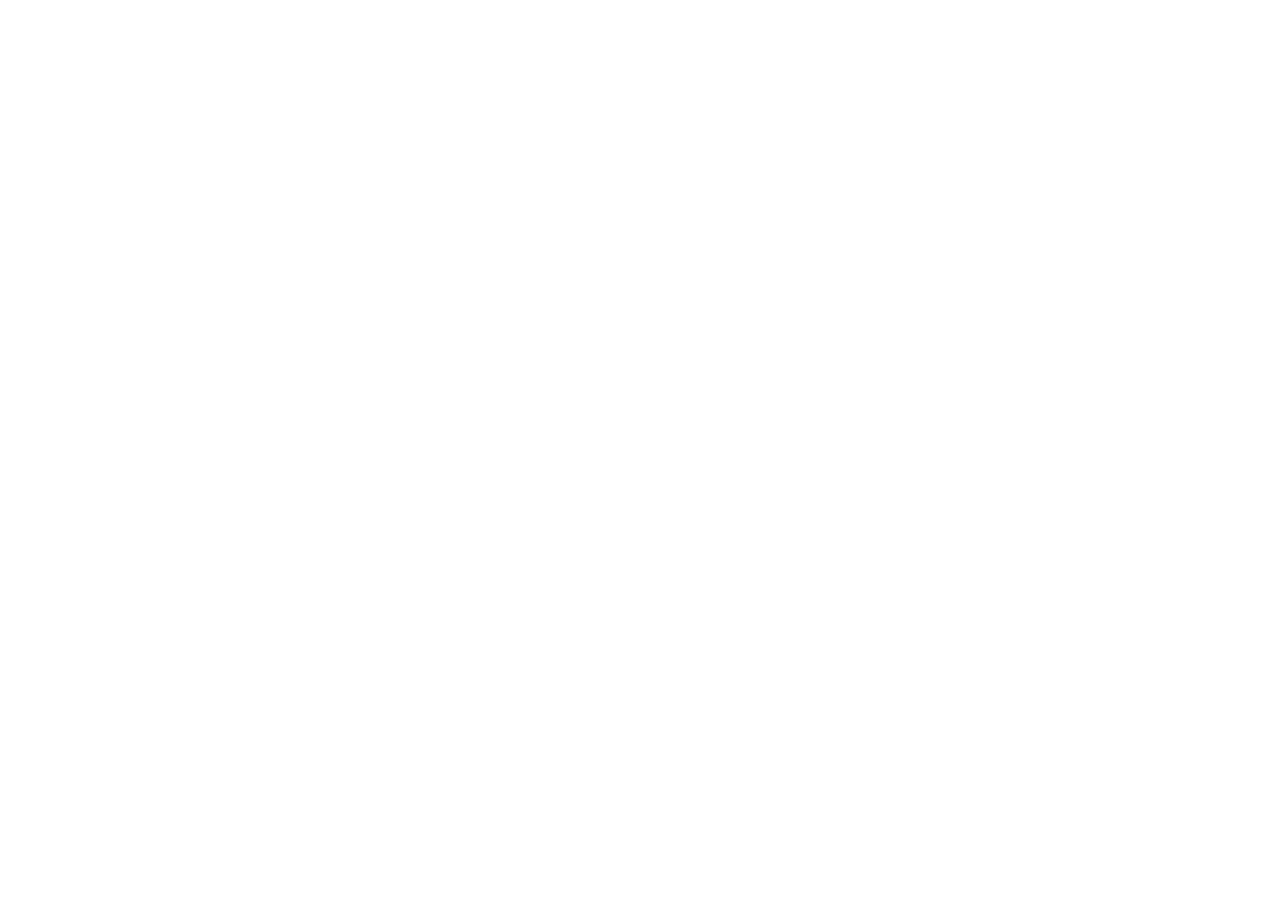
==== index.html @ 35eb6df5 "index 페이지 추가" ====
<!DOCTYPE html>
<html lang="en">
<head>
    <meta charset="UTF-8">
    <meta name="viewport" content="width=device-width, initial-scale=1.0">
    <title>찬웅샵</title>
</head>
<body>
    
</body>
</html>
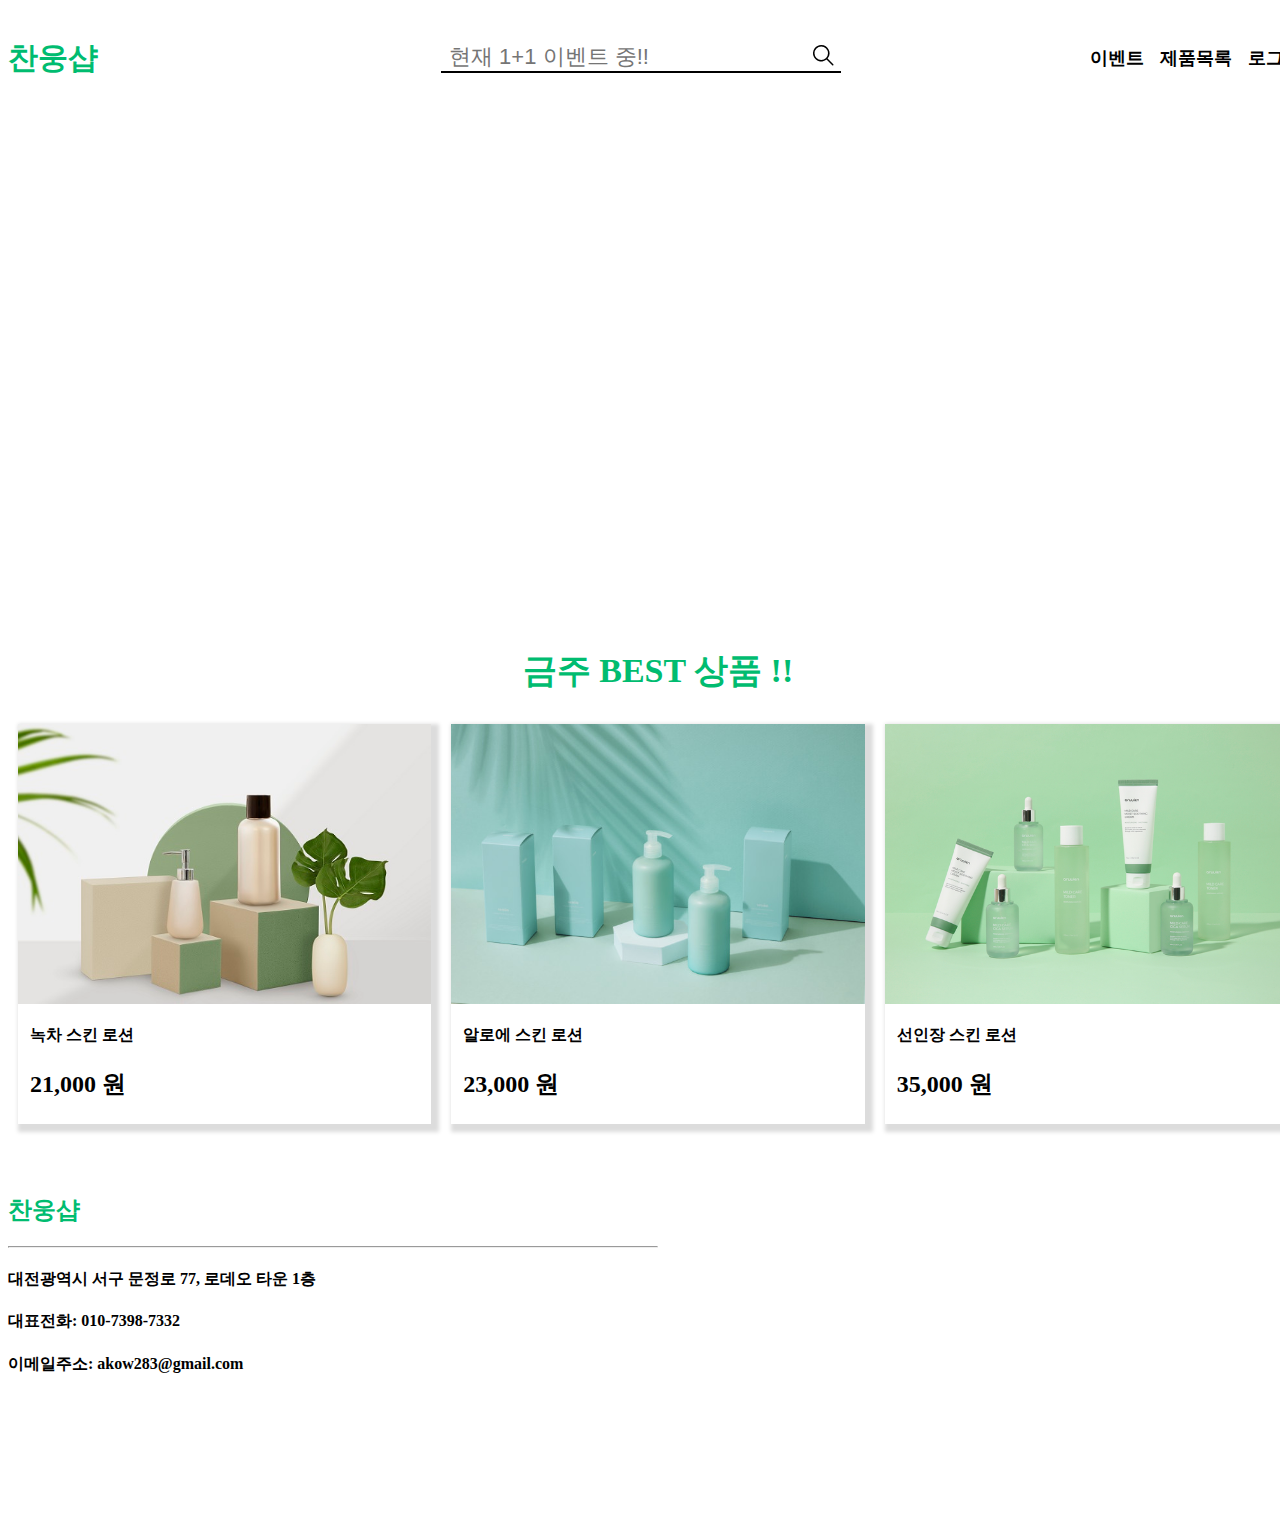
==== commit c88a457d: "index 페이지 완료" ====
--- a/index.html
+++ b/index.html
@@ -4,8 +4,226 @@
     <meta charset="UTF-8">
     <meta name="viewport" content="width=device-width, initial-scale=1.0">
     <title>찬웅샵</title>
+
+    <style>
+        div{
+            border: 0px solid black;
+        }
+
+        .container{
+            width: 1300px;
+            margin: auto;
+        }
+
+        .header{
+            background-color: white;
+        }
+
+        .nav{
+            height: 100px;
+            display: flex;
+            justify-content: space-between;
+            align-items: center;
+        }
+
+        .banner{
+            height: 500px;
+            position: relative;
+            overflow: hidden;
+        }
+
+        .banner_video{
+            width: 100%;
+            position: absolute;
+
+            left: 50%;
+            top: 50%;
+            transform: translate(-50%, -40%);
+        }
+
+        .banner_box{
+            position: absolute;
+            text-align: center;
+            color: white;
+
+            left: 50%;
+            top: 40%;
+            transform: translate(-50%, -50%);
+        }
+
+        .nav_search{
+            display: flex;
+            justify-content: center;
+            align-items: center;
+            width: 400px;
+            margin-left: 100px;
+            border-bottom: 2px solid black;
+        }
+
+        .nav_search > input[type=text]{
+            width: 350px;
+            border: 0;
+            font-size: 22px;
+            margin-right: 10px;
+        }
+
+        .btn{
+            cursor: pointer;
+        }
+
+        .nav_logo > a{
+            text-decoration: none;
+            color: #00BC70;
+            font-size: 30px;
+            font-weight: bold;
+        }
+
+        .nav_menu > a{
+            text-decoration: none;
+            color: black;
+            font-size: 18px;
+            font-weight: bold;
+            margin: 6px;
+        }
+
+        .prod_box{
+            display: flex;
+        }
+
+        .prod_card{
+            height: 400px;
+            width: calc(100%/3 - 20px);
+            box-shadow: 4px 4px 4px 4px gainsboro;
+            overflow: hidden;
+            margin: 10px;
+            cursor: pointer;
+            color: black;
+            text-decoration: none;
+        }
+
+        .prod_card > div:nth-child(1){
+            height: 70%;
+            text-align: center;
+        }
+
+        .prod_card > div:nth-child(2){
+            height: 30%;
+            padding-left: 12px;
+        }
+
+        .prod_card img{
+            height: 100%;
+            width: 100%;
+        }
+
+        .best{
+            margin-top: 40px;
+            margin-bottom: 20px;
+            font-size: 34px;
+            color: #00BC70;
+            font-weight: bold;
+            text-align: center;
+        }
+
+        .footer_box{
+            display: flex;
+            margin-top: 40px;
+        }
+
+        .font_green{
+            color: #00BC70;
+        }
+
+        .footer_box > div:nth-child(1){
+            width: 50%;
+        }
+
+        .footer_box > div:nth-child(2){
+            width: 50%;
+            text-align: center;
+        }
+
+    </style>
 </head>
 <body>
-    
+    <div class="container">
+        <div class="header">
+            <div class="nav">
+                <div class="nav_logo">
+                    <a href="./index.html">찬웅샵</a>
+                </div>
+                <div class="nav_search">
+                    <input type="text" placeholder="현재 1+1 이벤트 중!!">
+                    <div class="btn">
+                        <svg xmlns="http://www.w3.org/2000/svg" viewBox="0 0 24 24" width="24" height="24"><path d="M10.25 2a8.25 8.25 0 0 1 6.34 13.53l5.69 5.69a.749.749 0 0 1-.326 1.275.749.749 0 0 1-.734-.215l-5.69-5.69A8.25 8.25 0 1 1 10.25 2ZM3.5 10.25a6.75 6.75 0 1 0 13.5 0 6.75 6.75 0 0 0-13.5 0Z"></path></svg>
+                    </div>
+                </div>
+                <div class="nav_menu">
+                    <a href="./event.html">이벤트</a>
+                    <a href="./product_list.html">제품목록</a>
+                    <a href="./login.html">로그인</a>
+                </div>
+            </div>
+            <div class="banner">
+                <video src="./resources/videos/nature.mp4" class="banner_video" autoplay loop muted></video>
+                <div class="banner_box">
+                    <h1>자연을 담은 화장품</h1>
+                </div>
+            </div>
+        </div>
+
+        <div class="body">
+            <div class="best">
+                금주 BEST 상품 !!
+            </div>
+            <div class="prod_box">
+                <a href="./skin.html" class="prod_card">
+                    <div>
+                        <img src="./resources/images/skin.jpg" alt="">
+                    </div>
+                    <div>
+                        <h4>녹차 스킨 로션</h4>
+                        <h2>21,000 원</h2>
+                    </div>
+                </a>
+
+
+                <a href="./skin2.html" class="prod_card">
+                    <div>
+                        <img src="./resources/images/skin2.jpg" alt="">
+                    </div>
+                    <div>
+                        <h4>알로에 스킨 로션</h4>
+                        <h2>23,000 원</h2>
+                    </div>
+                </a>
+
+                <a href="./skin3.html" class="prod_card">
+                    <div>
+                        <img src="./resources/images/skin3.jpg" alt="">
+                    </div>
+                    <div>
+                        <h4>선인장 스킨 로션</h4>
+                        <h2>35,000 원</h2>
+                    </div>
+                </a>
+            </div>
+        </div>
+
+        <div class="footer">
+            <div class="footer_box">
+                <div>
+                    <h2 class="font_green">찬웅샵</h2>
+                    <hr>
+                    <h4>대전광역시 서구 문정로 77, 로데오 타운 1층</h4>
+                    <h4>대표전화: 010-7398-7332</h4>
+                    <h4>이메일주소: akow283@gmail.com</h4>
+                </div>
+                <div>
+                    <iframe src="https://www.google.com/maps/embed?pb=!1m18!1m12!1m3!1d3213.5716939448153!2d127.38565387625387!3d36.346928993118524!2m3!1f0!2f0!3f0!3m2!1i1024!2i768!4f13.1!3m3!1m2!1s0x3565495e77e84f57%3A0xfa7376c5cee9a90e!2z7Jis66as67iM7JiBIOuMgOyghO2DhOuwqeygkA!5e0!3m2!1sko!2skr!4v1716640069831!5m2!1sko!2skr" width="560" height="340" style="border:0;" allowfullscreen="" loading="lazy" referrerpolicy="no-referrer-when-downgrade"></iframe>
+                </div>
+            </div>
+        </div>
+    </div>
 </body>
 </html>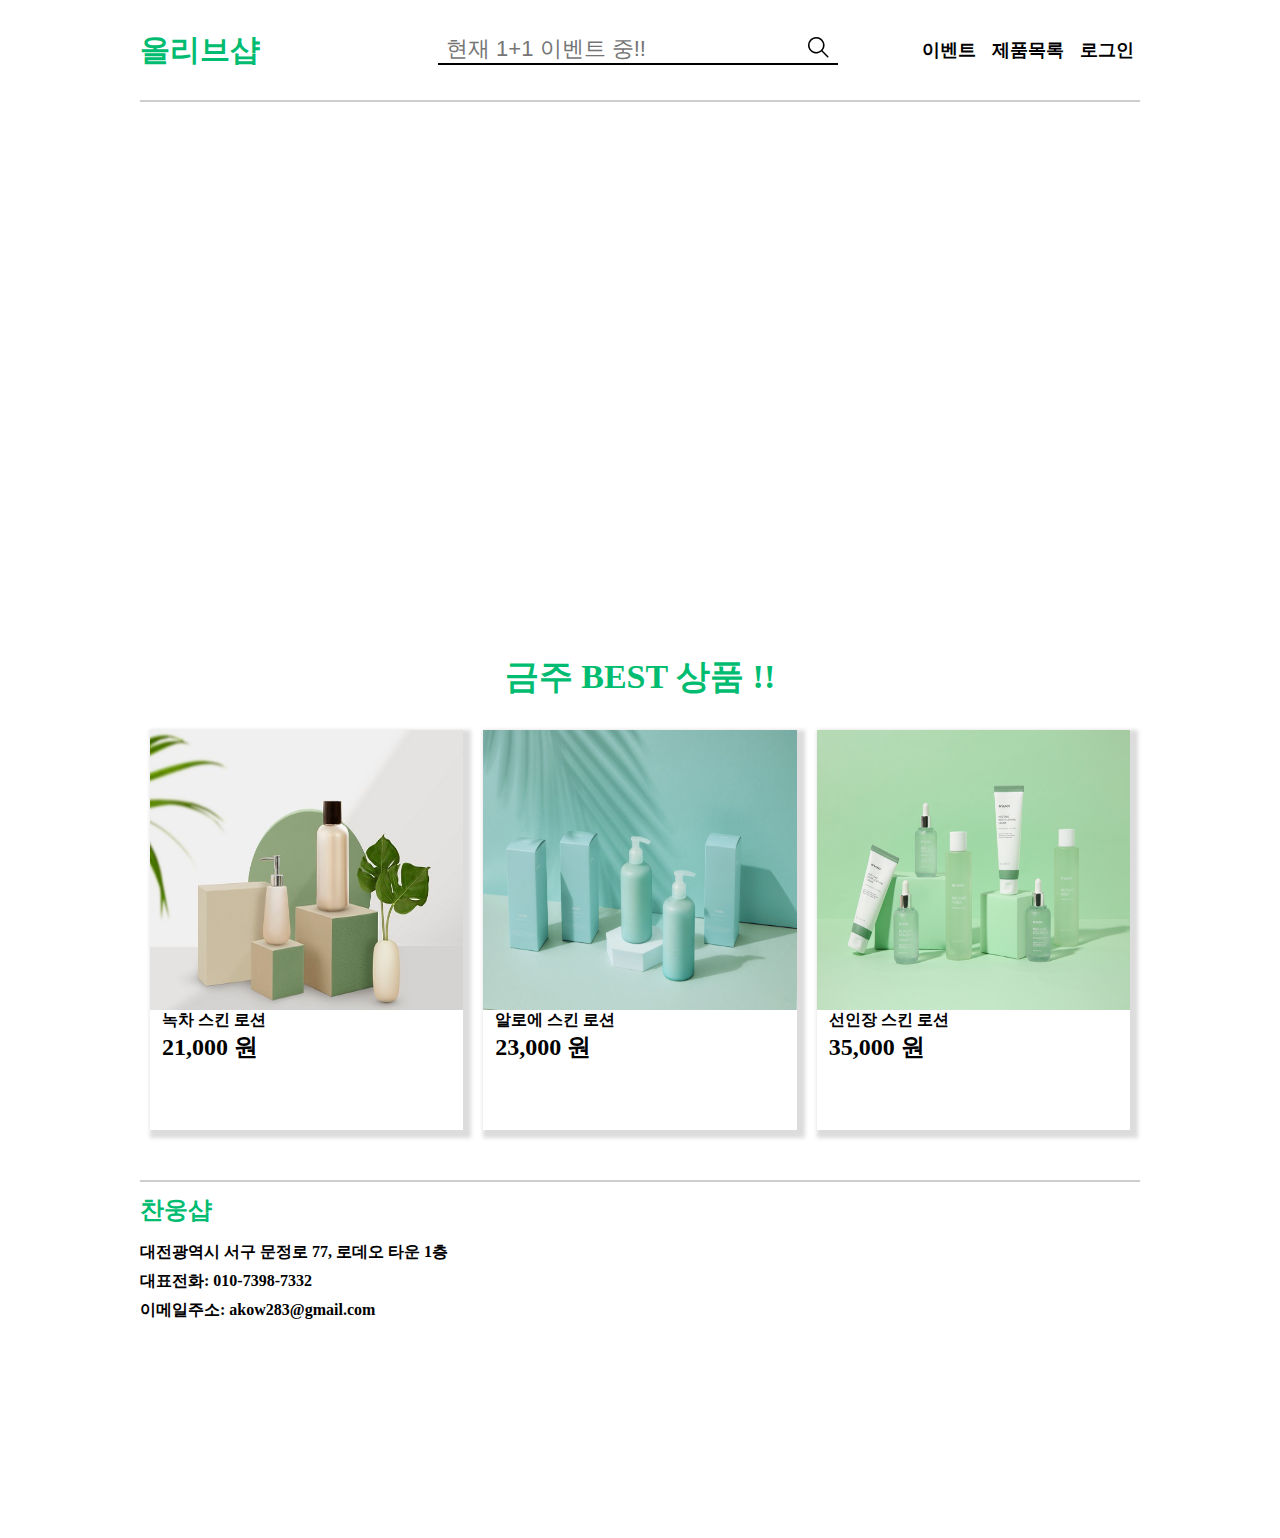
==== commit 8272cf6e: "finish" ====
--- a/index.html
+++ b/index.html
@@ -3,16 +3,12 @@
 <head>
     <meta charset="UTF-8">
     <meta name="viewport" content="width=device-width, initial-scale=1.0">
-    <title>찬웅샵</title>
-
+    <title>올리브샵</title>
+
+    <link rel="stylesheet" href="./resources/css/common.css">
     <style>
         div{
             border: 0px solid black;
-        }
-
-        .container{
-            width: 1300px;
-            margin: auto;
         }
 
         .header{
@@ -150,7 +146,7 @@
         <div class="header">
             <div class="nav">
                 <div class="nav_logo">
-                    <a href="./index.html">찬웅샵</a>
+                    <a href="./index.html">올리브샵</a>
                 </div>
                 <div class="nav_search">
                     <input type="text" placeholder="현재 1+1 이벤트 중!!">
@@ -214,7 +210,6 @@
             <div class="footer_box">
                 <div>
                     <h2 class="font_green">찬웅샵</h2>
-                    <hr>
                     <h4>대전광역시 서구 문정로 77, 로데오 타운 1층</h4>
                     <h4>대표전화: 010-7398-7332</h4>
                     <h4>이메일주소: akow283@gmail.com</h4>
--- a/resources/css/common.css
+++ b/resources/css/common.css
@@ -0,0 +1,94 @@
+*{
+    margin: 0;
+    padding: 0;
+}
+
+a{
+    color: black;
+    text-decoration: none;
+}
+
+.container{
+    width: 1000px;
+    margin: auto;
+}
+
+.header{
+    background-color: white;
+}
+
+.nav{
+    height: 100px;
+    display: flex;
+    justify-content: space-between;
+    align-items: center;
+    border-bottom: 2px solid #CDCDCD;
+    margin-bottom: 12px;
+}
+
+.nav_search{
+    display: flex;
+    justify-content: center;
+    align-items: center;
+    width: 400px;
+    margin-left: 100px;
+    border-bottom: 2px solid black;
+}
+
+.nav_search > input[type=text]{
+    width: 350px;
+    border: 0;
+    font-size: 22px;
+    margin-right: 10px;
+}
+
+.btn{
+    cursor: pointer;
+}
+
+.nav_logo > a{
+    text-decoration: none;
+    color: #00BC70;
+    font-size: 30px;
+    font-weight: bold;
+}
+
+.nav_menu > a{
+    text-decoration: none;
+    color: black;
+    font-size: 18px;
+    font-weight: bold;
+    margin: 6px;
+}
+
+.footer_box{
+    display: flex;
+    margin-top: 40px;
+    border-top: 2px solid #CDCDCD;
+    padding-top: 12px;
+}
+
+.footer_box h2{
+    margin-bottom: 16px;
+}
+
+.footer_box h4{
+    margin-bottom: 8px;
+}
+
+.font_green{
+    color: #00BC70;
+}
+
+.footer_box > div:nth-child(1){
+    width: 50%;
+}
+
+.footer_box > div:nth-child(2){
+    width: 50%;
+    text-align: center;
+}
+
+.footer_box > div:nth-child(2) > iframe{
+    width: 100%;
+}